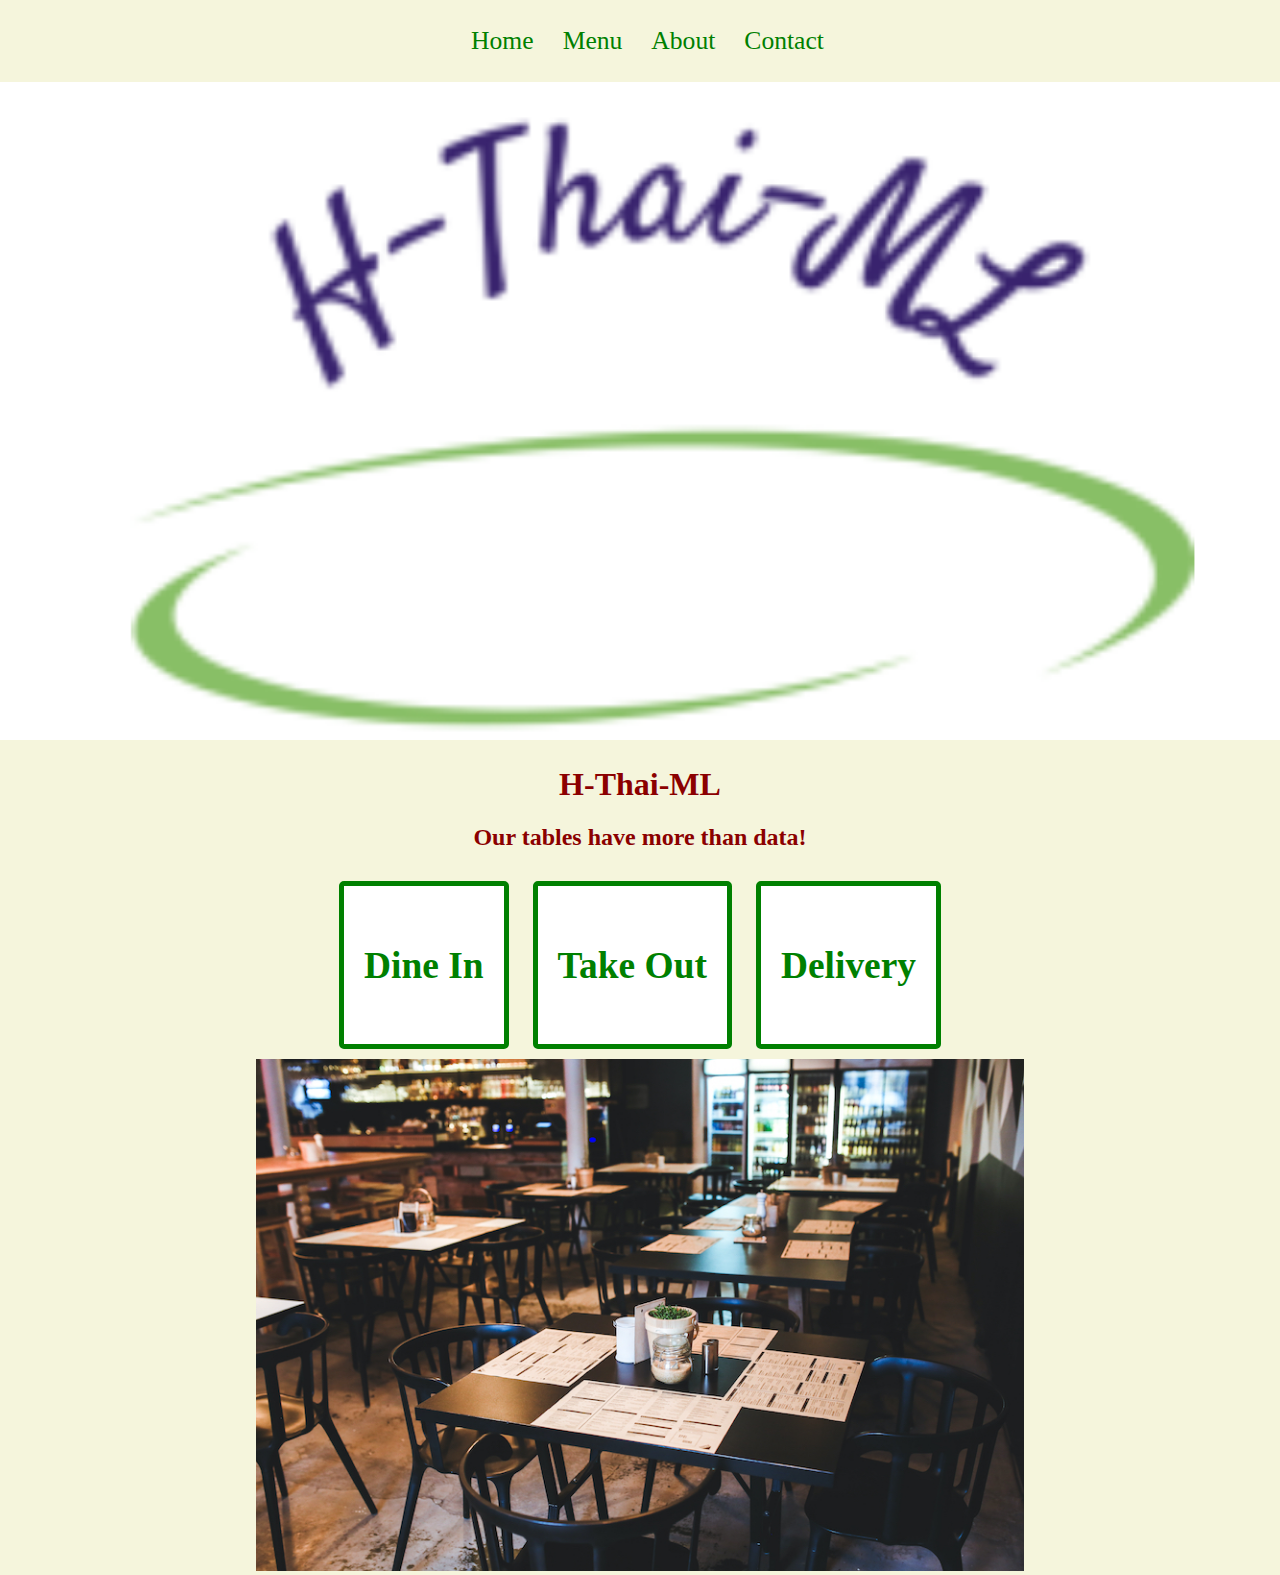
==== index.html @ c6339ea3 "Added pre-existing code as well as adding elements to each page." ====
<!DOCTYPE html>
<html lang="en">
<head>
    <meta charset="UTF-8">
    <meta name="viewport" content="width=device-width, initial-scale=1.0">
    <title>H-Thai-ML</title>
    <link rel="stylesheet" href="assets/css/style.css" type="text/css">
</head>
<body>
    <!-- HOME PAGE -->
    <!-- TODO: Navbar here -->
    <nav>
        <ul>
            <li><a href="index.html">Home</a></li>
            <li><a href="menu.html">Menu</a></li>
            <li><a href="about.html">About</a></li>
            <li><a href="contact.html">Contact</a></li>
        </ul>
    </nav>
    <!-- TODO: Banner Image here-->
    <img src="assets/images/banner.png" alt="Banner Image" id="banner">
    <main>
        <h1>H-Thai-ML</h1>
        <h2>Our tables have more than data!</h2>
        <!-- TODO: Home page code here-->
        <div class="service">
            <h3>Dine In</h3>
        </div>
        <div class="service">
            <h3>Take Out</h3>
        </div>
        <div class="service">
            <h3>Delivery</h3>
        </div>
        <img src="assets/images/table-in-restaurant.jpg" alt="Tables In Restaurant">
    </main>
</body>
</html>
---- assets/css/style.css ----
html,
body {
    margin: 0;
    padding: 0;
    background-color: beige;
    text-align: center;
}

h1,
h2 {
    color: darkred;
}

h3, 
p,
li {
    color: green;
}

img {
    width: 100%;
    height: auto;
    max-width: 100%;
}

main {
    margin: 0 20%;
}

nav {
    background-color: beige;
    padding: 10px;
}

nav ul {
    list-style-type: none;
    text-align: center;
}

nav li {
    display: inline;
}

nav a {
    text-decoration: none;
    font-size: 1.6em;
    color: green;
    margin-right: 25px;
}

nav a:hover {
    color: darkred;
}

#banner {
    width: 100%;
    height: auto;
    background-color: white;
}

#banner img {
    width: 60%;
    height: auto;
}

.service {
    display: inline-block;
    text-align: center;
    background-color: white;
    border: 5px solid green;
    border-radius: 5px;
    color: darkred;
    font-size: 2em;
    padding: 20px;
    margin: 10px;
}

table {
    border: 3px solid black;
    width: 100%;
}
  
td,
th {
    border: 1px solid black;
    padding: 5px;
}
.abLocations ul{
    list-style-type: none;
    padding: 0;
    margin: 0;
}
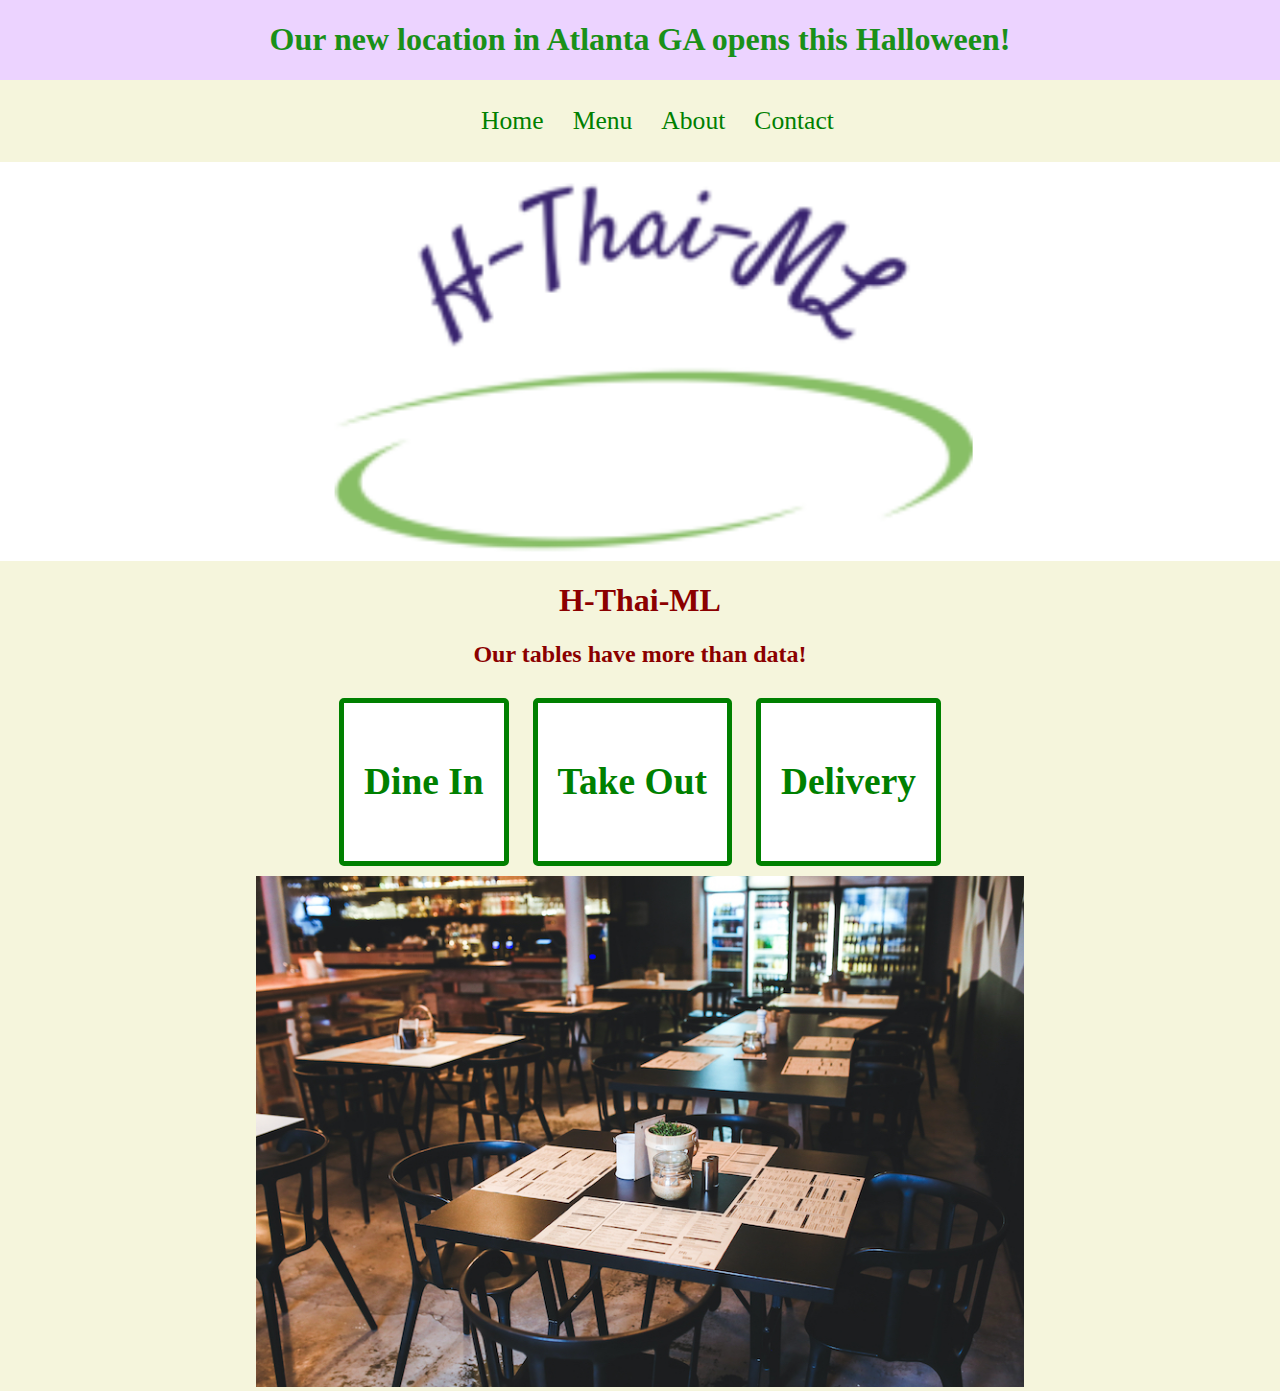
==== commit 35c24034: "Added banner to all pages and formatted it" ====
--- a/index.html
+++ b/index.html
@@ -8,6 +8,9 @@
 </head>
 <body>
     <!-- HOME PAGE -->
+    <header>
+        <h1>Our new location in Atlanta GA opens this Halloween!</h1>
+    </header>
     <!-- TODO: Navbar here -->
     <nav>
         <ul>
@@ -18,7 +21,9 @@
         </ul>
     </nav>
     <!-- TODO: Banner Image here-->
-    <img src="assets/images/banner.png" alt="Banner Image" id="banner">
+    <div id="banner">
+        <img src="assets/images/banner.png" alt="Banner Image" id="banner">
+    </div>
     <main>
         <h1>H-Thai-ML</h1>
         <h2>Our tables have more than data!</h2>
--- a/assets/css/style.css
+++ b/assets/css/style.css
@@ -2,7 +2,7 @@
 body {
     margin: 0;
     padding: 0;
-    background-color: beige;
+    background-color: #f5f5dc;
     text-align: center;
 }
 
@@ -13,7 +13,8 @@
 
 h3, 
 p,
-li {
+li,
+address {
     color: green;
 }
 
@@ -23,12 +24,24 @@
     max-width: 100%;
 }
 
+header {
+    display: flex;
+    justify-content: center;
+    background-color: #ecd3ff;
+    width: 100%;
+    height: auto;
+}
+header h1{
+    color: #1a9019;
+}
+
 main {
     margin: 0 20%;
 }
 
 nav {
-    background-color: beige;
+    background-color: #f5f5dc;
+    width: 100%;
     padding: 10px;
 }
 
@@ -50,6 +63,36 @@
 
 nav a:hover {
     color: darkred;
+}
+
+.menuNav {
+    background-color: green;
+}
+.menuNav ul a{
+    color: beige;
+}
+.menuNav ul a:hover{
+    color: lime;
+}
+
+.aboutNav {
+    background-color: #593980;
+}
+.aboutNav ul a{
+    color: limegreen;
+}
+.aboutNav ul a:hover {
+    color: red;
+}
+
+.contactNav {
+    background-color: darkred;
+}
+.contactNav ul a{
+    color: white;
+}
+.contactNav ul a:hover{
+    color: darkgreen;
 }
 
 #banner {
@@ -78,6 +121,7 @@
 table {
     border: 3px solid black;
     width: 100%;
+    margin-bottom: 1%;
 }
   
 td,
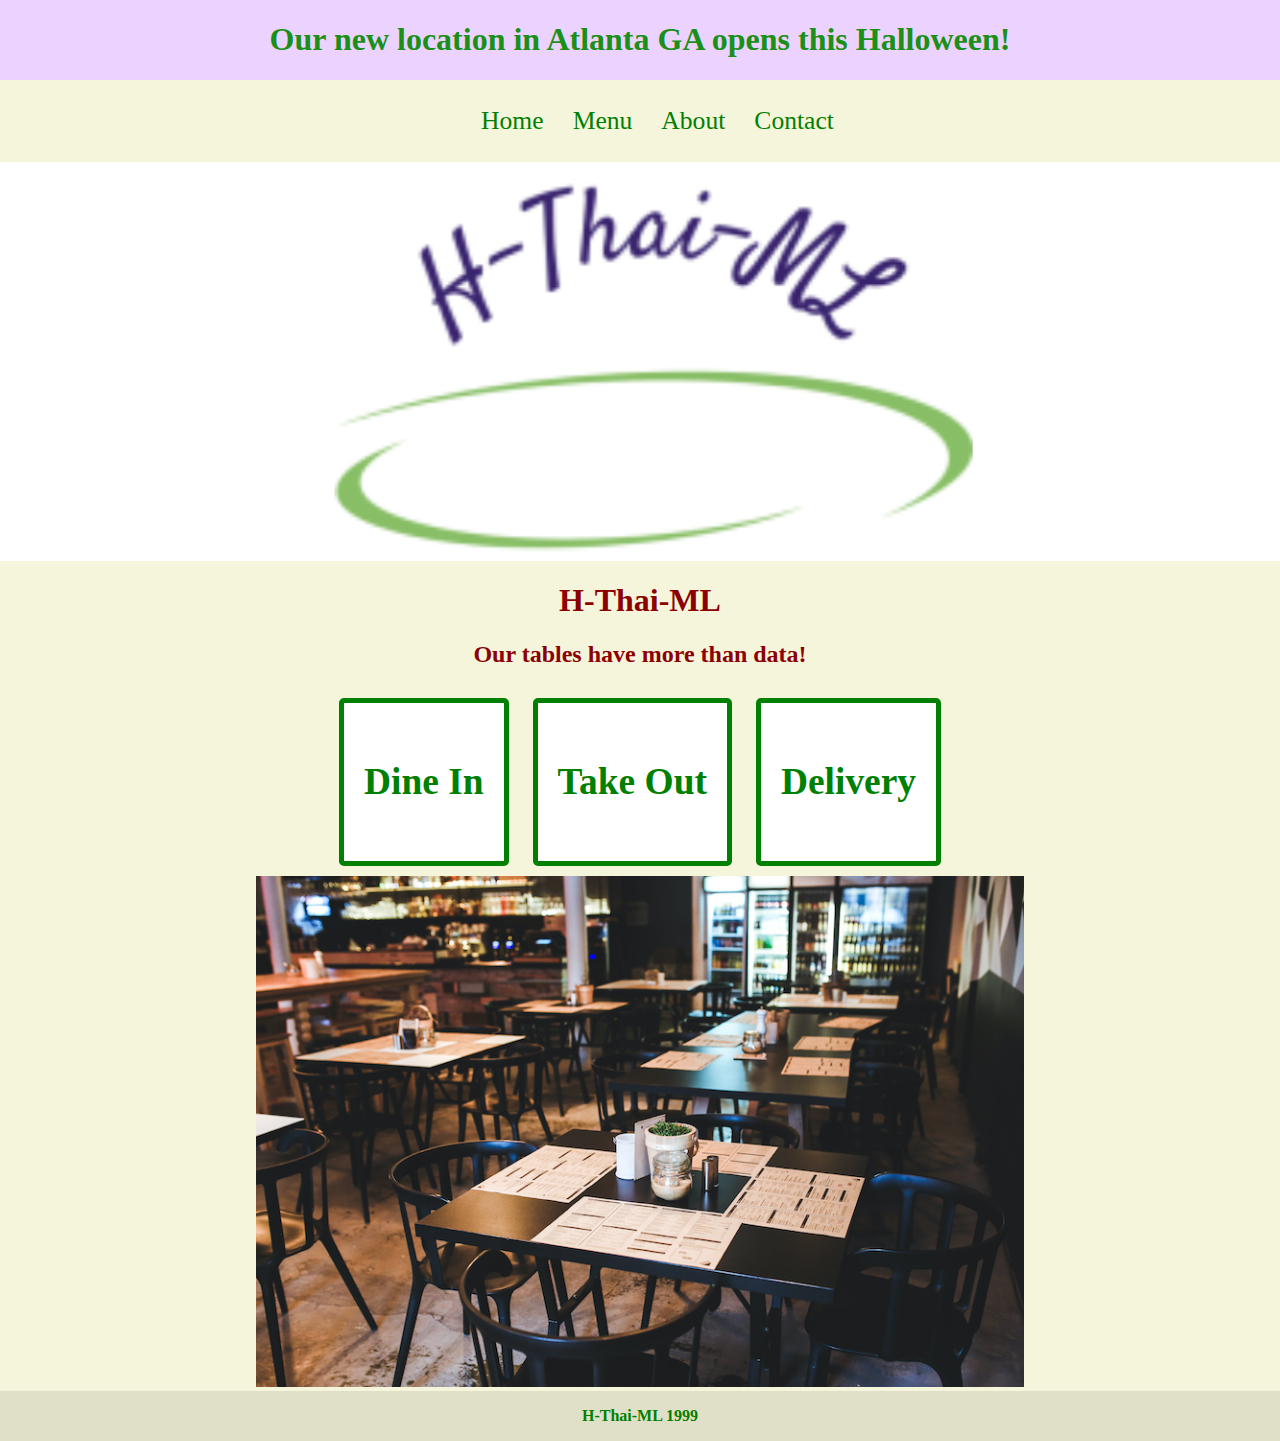
==== commit 9389051d: "Added footer to all pages and added formatting for footer" ====
--- a/index.html
+++ b/index.html
@@ -4,6 +4,11 @@
     <meta charset="UTF-8">
     <meta name="viewport" content="width=device-width, initial-scale=1.0">
     <title>H-Thai-ML</title>
+    <link 
+    rel="stylesheet" 
+    href="https://pro.fontawesome.com/releases/v5.10.0/css/all.css" 
+    integrity="sha384-AYmEC3Yw5cVb3ZcuHtOA93w35dYTsvhLPVnYs9eStHfGJvOvKxVfELGroGkvsg+p" 
+    crossorigin="anonymous"/>
     <link rel="stylesheet" href="assets/css/style.css" type="text/css">
 </head>
 <body>
@@ -39,5 +44,10 @@
         </div>
         <img src="assets/images/table-in-restaurant.jpg" alt="Tables In Restaurant">
     </main>
+    <footer>
+        <p>
+            <strong>H-Thai-ML </strong><i class="fa fa-copyright" aria-hidden="true"></i>            <strong> 1999</strong>
+        </p>
+    </footer>
 </body>
 </html>--- a/assets/css/style.css
+++ b/assets/css/style.css
@@ -121,7 +121,6 @@
 table {
     border: 3px solid black;
     width: 100%;
-    margin-bottom: 1%;
 }
   
 td,
@@ -133,4 +132,11 @@
     list-style-type: none;
     padding: 0;
     margin: 0;
+}
+footer {
+    display: flex;
+    justify-content: center;
+    width: 100%;
+    height: auto;
+    background-color: #e0e0c8;
 }